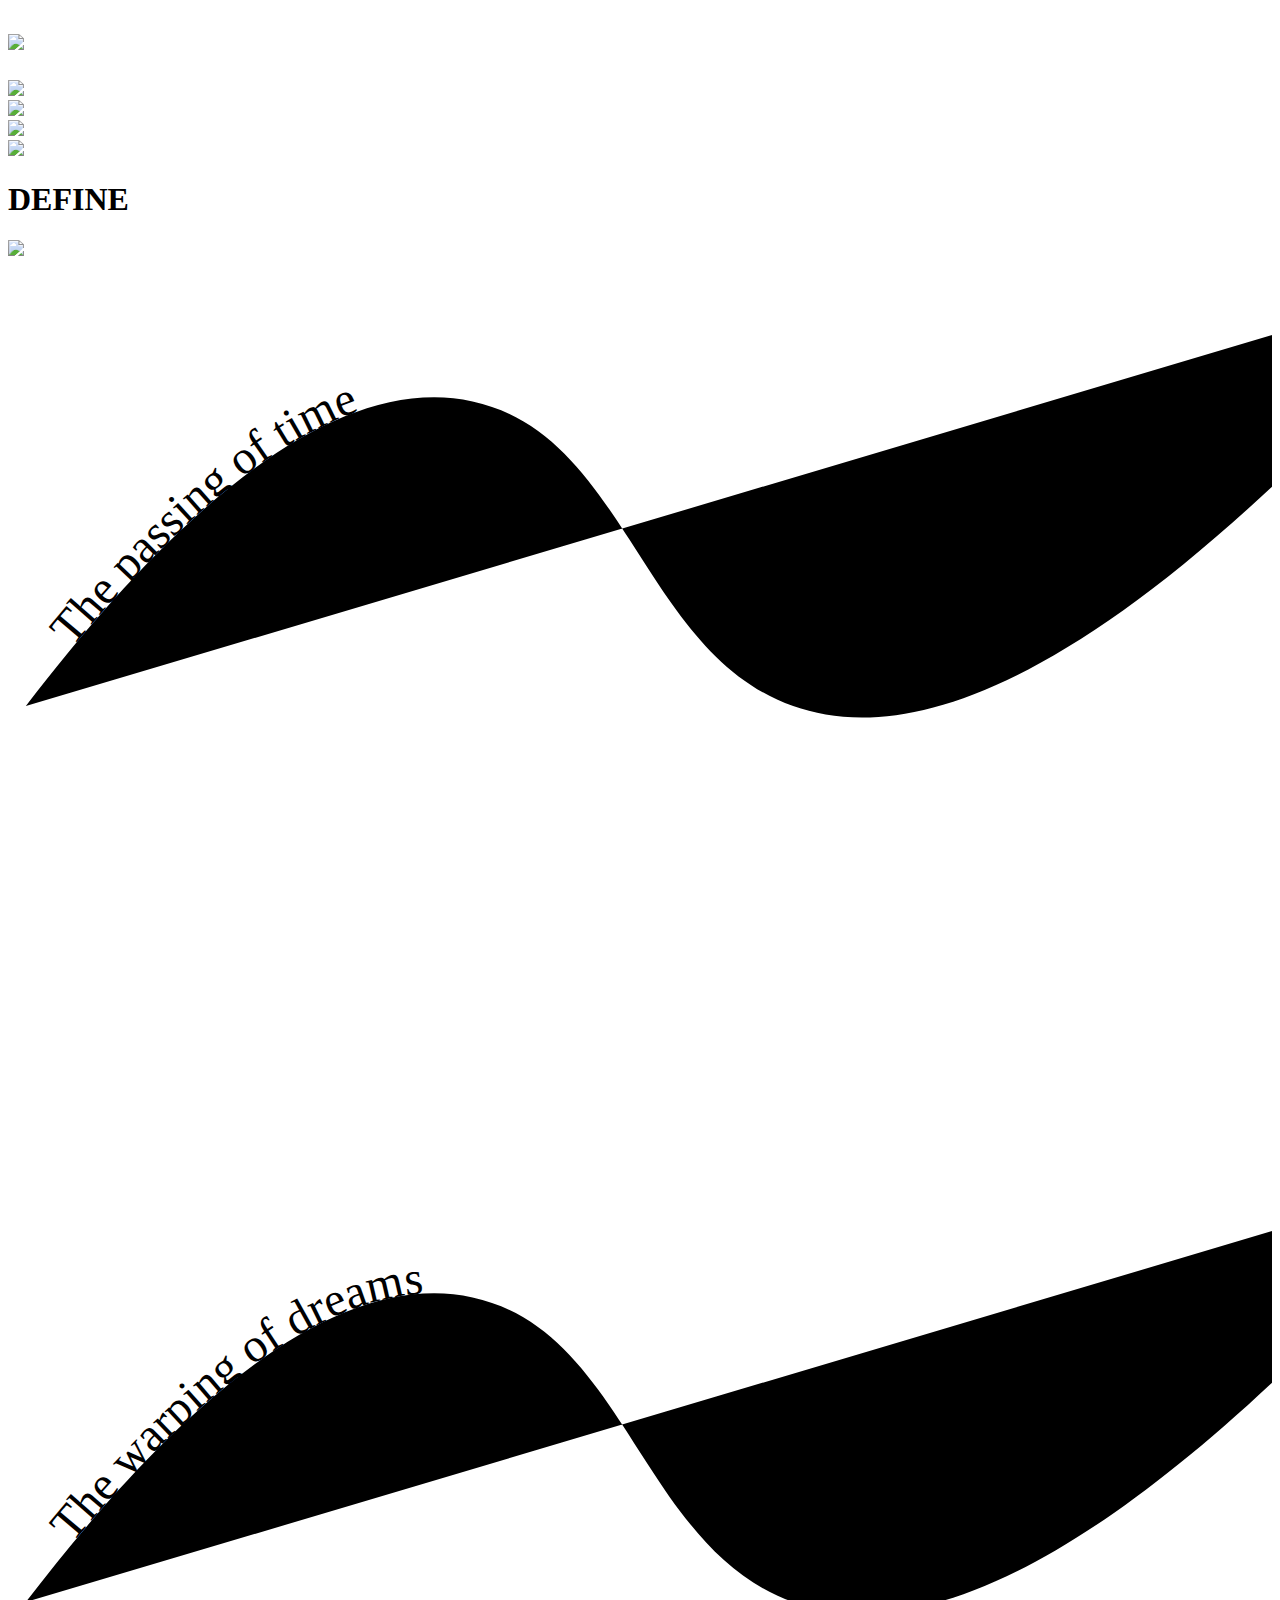
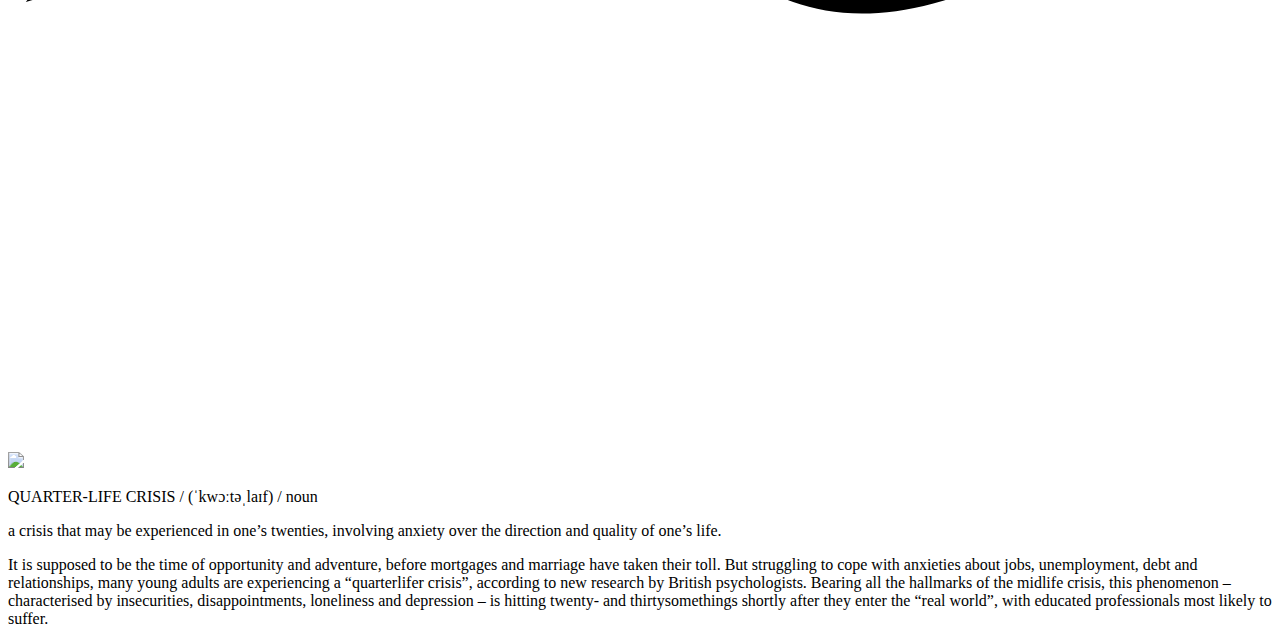
==== quarter1.html @ 0a626548 "Add files via upload" ====
<!DOCTYPE html>
<html lang="en">
<head>
    <meta charset="UTF-8">
    <meta name="viewport" content="width=device-width, initial-scale=1.0">
    <meta http-equiv="X-UA-Compatible" content="ie=edge">
    <title>Quarter Life</title>
    <link rel="stylesheet" type="text/css" href='assets/quarter1.css'>
    <link rel="stylesheet" href="https://use.typekit.net/jpz6lwa.css">

</head>
<body>

    <header>
        <h1><a href="index.html"><img src="images/MAKECENTS.png" width=800></a></h1>
    </header>

    <div class="flex-container">
        <div class="quarter1"><a href="quarter1.html"><img src="images/quarter1.png" width=200></a></div>
        <div class="quarter2"><a href="quarter2.html"><img src="images/quarter2.png" width=200></a></div>
        <div class="quarter3"><a href="quarter3.html"><img src="images/quarter3.png" width=200></a></div>
        <div class="quarter4"><a href="quarter4.html"><img src="images/quarter4.png" width=200></a></div>

    </div>

    <div class="type">
        <h1>DEFINE</h1>
    </div>

    <div class="firstcontent">
    <div class="clock"><img src="images/clock.jpg" width=400></div>


    <svg viewBox="0 0 425 300">
        <path id="curve" d="M6,150C49.63,93,105.79,36.65,156.2,47.55,207.89,58.74,213,131.91,264,150c40.67,14.43,108.57-6.91,229-145" />
        <text x="25">
          <textPath xlink:href="#curve">
            The passing of time
          </textPath>
        </text>
      </svg>

<div class="svg1">
      <svg viewBox="0 0 425 300">
        <path id="curve" d="M6,150C49.63,93,105.79,36.65,156.2,47.55,207.89,58.74,213,131.91,264,150c40.67,14.43,108.57-6.91,229-145" />
        <text x="25">
          <textPath xlink:href="#curve">
            The warping of dreams
          </textPath>
        </text>
      </svg>
    </div>
  

    <div class="face"><img src="images/quarterface.jpg" width=1000></div>

<div class="definition">
<p> QUARTER-LIFE CRISIS
    / (ˈkwɔːtəˌlaɪf) / 
    noun
</p>
<p>
    a crisis that may be experienced in one’s twenties, involving anxiety over the direction and quality of one’s life.</p>
</div>

<div class="circletype">
    <p>
        It is supposed to be the time of opportunity and adventure, before mortgages and marriage have taken their toll. But struggling to cope with anxieties about jobs, unemployment, debt and relationships, many young adults are experiencing a “quarterlifer crisis”, according to new research by British psychologists. Bearing all the hallmarks of the midlife crisis, this phenomenon – characterised by insecurities, disappointments, loneliness and depression – is hitting twenty- and thirtysomethings shortly after they enter the “real world”, with educated professionals most likely to suffer.</p>
</div>

</body>
</html>
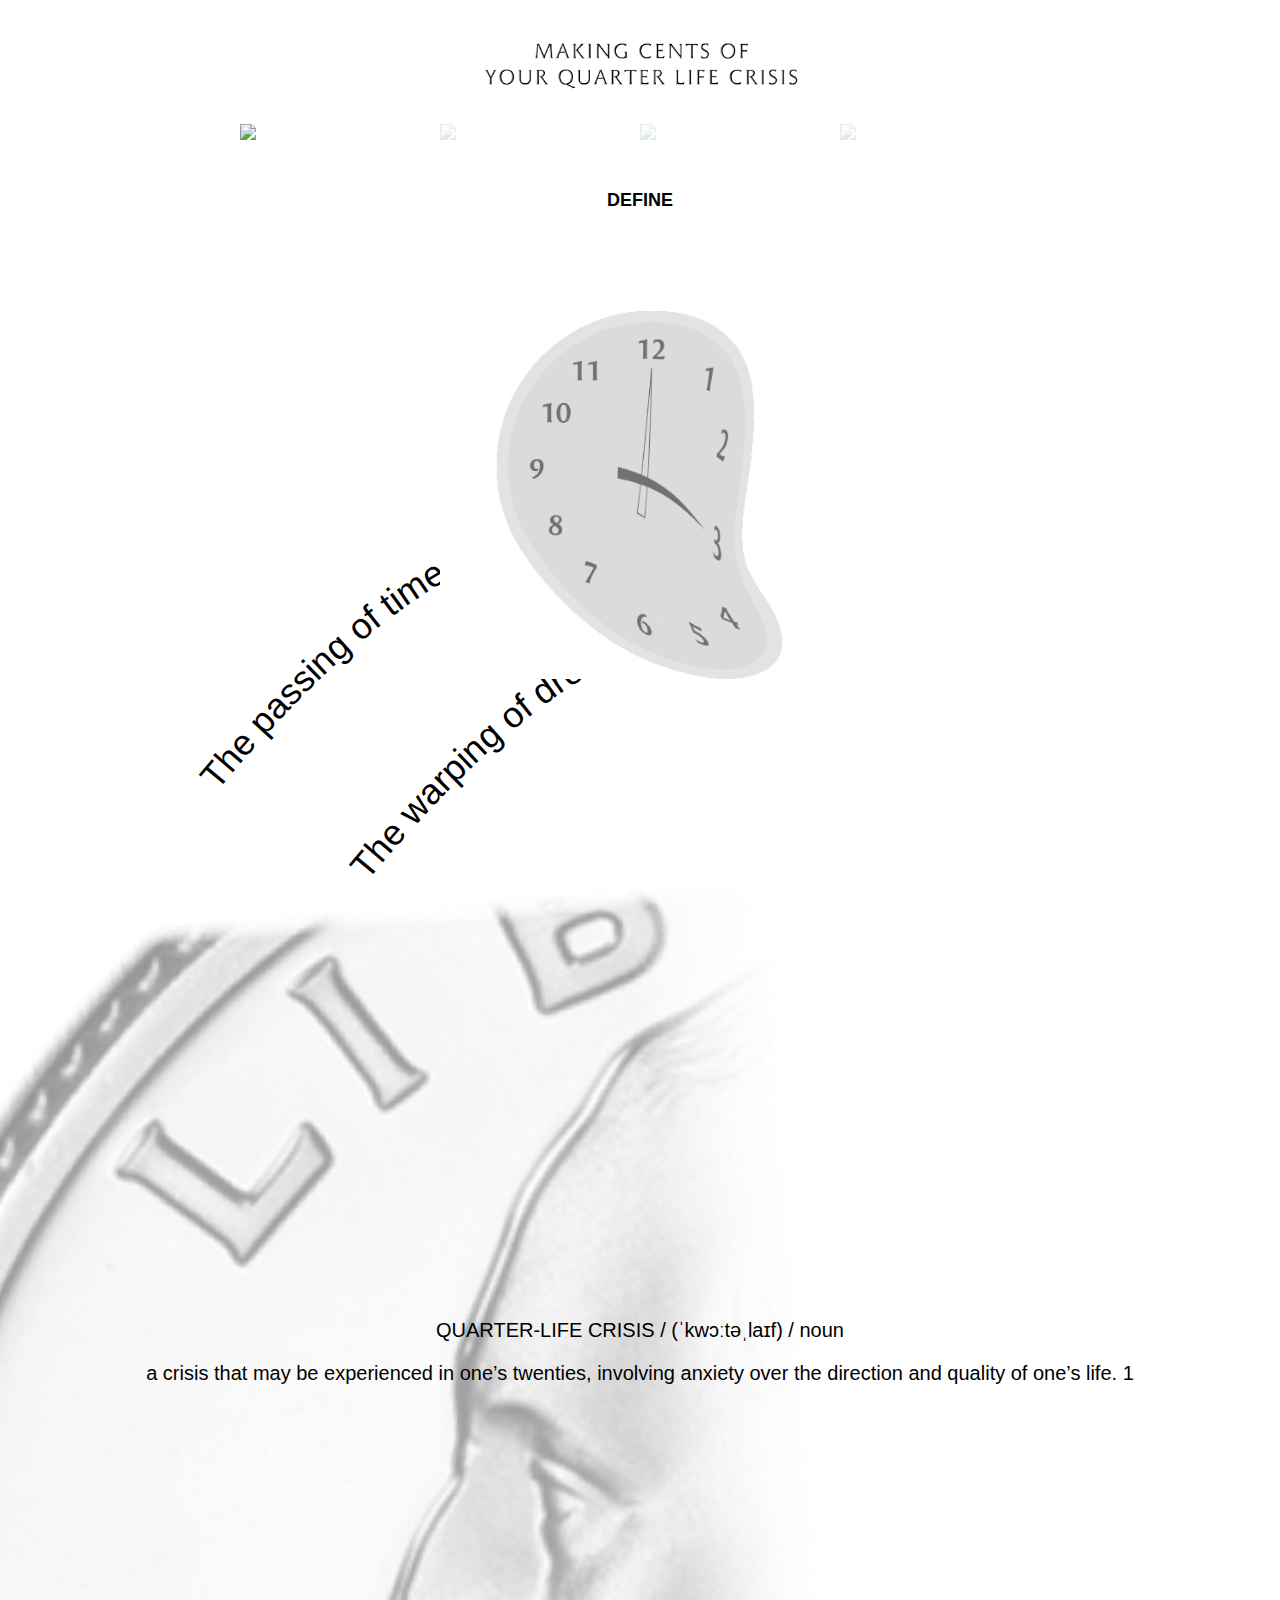
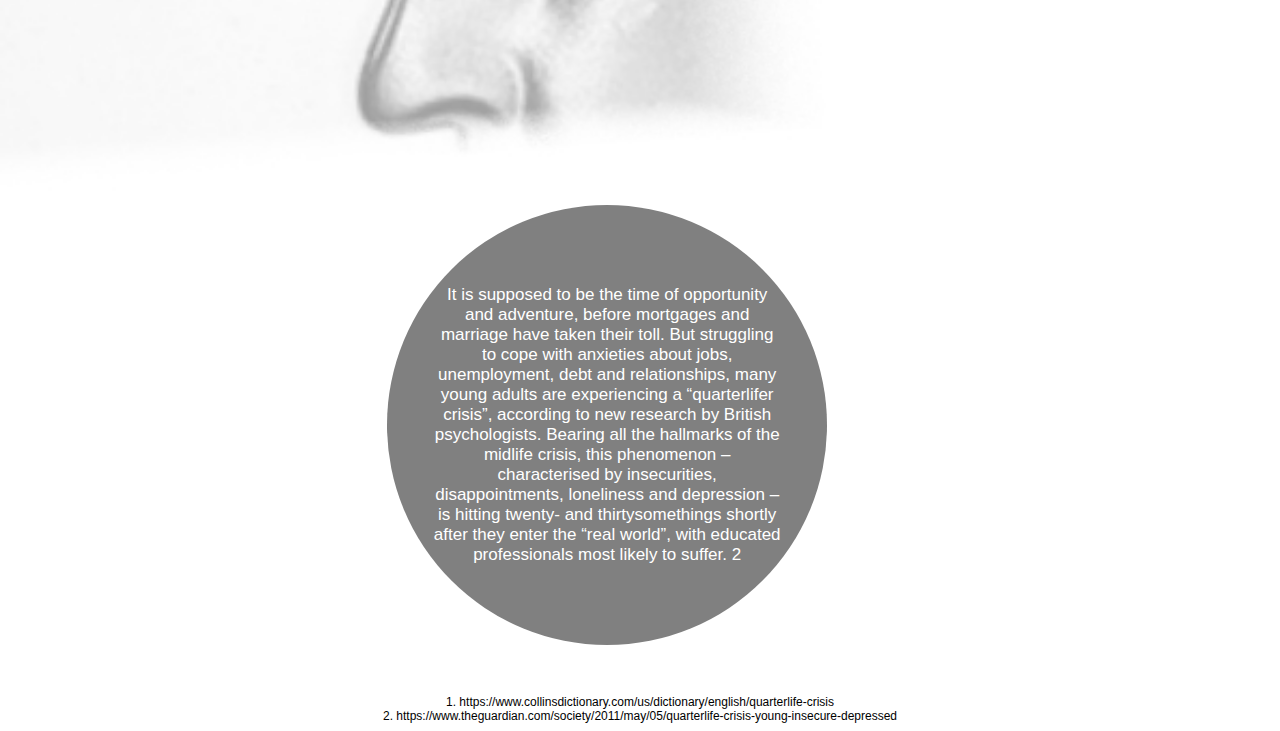
==== commit 28ec6c99: "update" ====
--- a/quarter1.html
+++ b/quarter1.html
@@ -12,7 +12,7 @@
 <body>
 
     <header>
-        <h1><a href="index.html"><img src="images/MAKECENTS.png" width=800></a></h1>
+        <h1><a href="index.html"><img src="images/MAKECENTS.png" width=30%></a></h1>
     </header>
 
     <div class="flex-container">
@@ -24,14 +24,11 @@
     </div>
 
     <div class="type">
-        <h1>DEFINE</h1>
+        <h2>DEFINE</h2>
     </div>
 
     <div class="firstcontent">
-    <div class="clock"><img src="images/clock.jpg" width=400></div>
-
-
-    <svg viewBox="0 0 425 300">
+      <svg viewBox="0 0 425 300">
         <path id="curve" d="M6,150C49.63,93,105.79,36.65,156.2,47.55,207.89,58.74,213,131.91,264,150c40.67,14.43,108.57-6.91,229-145" />
         <text x="25">
           <textPath xlink:href="#curve">
@@ -50,6 +47,13 @@
         </text>
       </svg>
     </div>
+
+    <div class="clock"><img src="images/clock.jpg" width=400></div>
+
+    </div>
+
+
+  
   
 
     <div class="face"><img src="images/quarterface.jpg" width=1000></div>
@@ -60,13 +64,22 @@
     noun
 </p>
 <p>
-    a crisis that may be experienced in one’s twenties, involving anxiety over the direction and quality of one’s life.</p>
+    a crisis that may be experienced in one’s twenties, involving anxiety over the direction and quality of one’s life. 1</p>
 </div>
 
 <div class="circletype">
-    <p>
-        It is supposed to be the time of opportunity and adventure, before mortgages and marriage have taken their toll. But struggling to cope with anxieties about jobs, unemployment, debt and relationships, many young adults are experiencing a “quarterlifer crisis”, according to new research by British psychologists. Bearing all the hallmarks of the midlife crisis, this phenomenon – characterised by insecurities, disappointments, loneliness and depression – is hitting twenty- and thirtysomethings shortly after they enter the “real world”, with educated professionals most likely to suffer.</p>
+It is supposed to be the time of opportunity and adventure, before mortgages and marriage have taken their toll. But struggling to cope with anxieties about jobs, unemployment, debt and relationships, many young adults are experiencing a “quarterlifer crisis”, according to new research by British psychologists. Bearing all the hallmarks of the midlife crisis, this phenomenon – characterised by insecurities, disappointments, loneliness and depression – is hitting twenty- and thirtysomethings shortly after they enter the “real world”, with educated professionals most likely to suffer. 2</p>
 </div>
+
+<div class="citation">
+  <div>
+1. https://www.collinsdictionary.com/us/dictionary/english/quarterlife-crisis
+</div>
+<div>
+  2. https://www.theguardian.com/society/2011/may/05/quarterlife-crisis-young-insecure-depressed
+</div>
+</div>
+
 
 </body>
 </html>
--- a/assets/quarter1.css
+++ b/assets/quarter1.css
@@ -0,0 +1,131 @@
+body {
+    background-color:white;
+    cursor: url(../images/trainphotoshop.png), pointer;
+    font-size: 12px;
+    font-family: angie-sans, sans-serif;
+    font-weight: 400;
+    font-style: normal;
+}
+
+h1 {
+    cursor: url(../images/trainphotoshop.png), pointer;
+    text-align: center;
+
+}
+h2 {
+    text-align: center;
+    margin-top: 50px;
+}
+header {
+    cursor: url(../images/trainphotoshop.png), pointer;
+}
+a {
+    color: black;
+}
+img {
+    display: block;
+    margin-left: auto;
+    margin-right: auto;
+}
+
+.flex-container {
+    display:flex;
+    justify-content: center;
+    margin-left: 50px;
+    margin-right: 50px;
+}
+
+p {
+    text-align: center;
+    color: black;   
+    font-family: angie-sans, sans-serif;
+    font-weight: 400;
+    font-style: normal;}
+
+.quarter2, .quarter3, .quarter4 {
+    opacity: 0.2;
+}
+    
+}
+.links {
+    color: black;
+}
+  
+  path {
+    fill: transparent;
+  }
+  
+  text {
+    fill: black;
+    ;
+  }
+
+  svg {
+
+  position: absolute;
+  top: 400px;
+  left: 150px;
+  width: 100%;
+  height: 100%;
+  z-index: -1;
+}
+
+.firstcontent {
+    margin-top: 100px;
+}
+
+.svg {
+position: absolute;
+  top: 10%;
+  left: 150px;
+  width: 100%;
+  height: 100%;
+}
+
+.svg1 {
+    position: absolute;
+      top: 10%;
+      left: 150px;
+      width: 100%;
+      height: 100%;
+    }
+
+.face {
+    margin-left: -600px;
+    z-index: -1;
+    display: block;
+    margin-top: 200px;
+
+}
+.definition {
+    position: relative;
+    top: -500px;
+    z-index: 1;
+    display: block;
+    font-size: 20px;
+}
+.clock {
+    display: absolute;
+
+}
+
+.circletype {
+    background: gray;
+    justify-content: center;
+    align-items: center;
+    border-radius: 100%;
+    text-align: center;
+  margin-left: 30%;
+  margin-top: -100px;
+    font-size: 17px;
+    padding: 45px;
+    display: flex;
+    height: 350px;
+    width: 350px;
+    color: white;
+}
+
+.citation {
+    text-align: center;
+    margin-top: 50px;
+}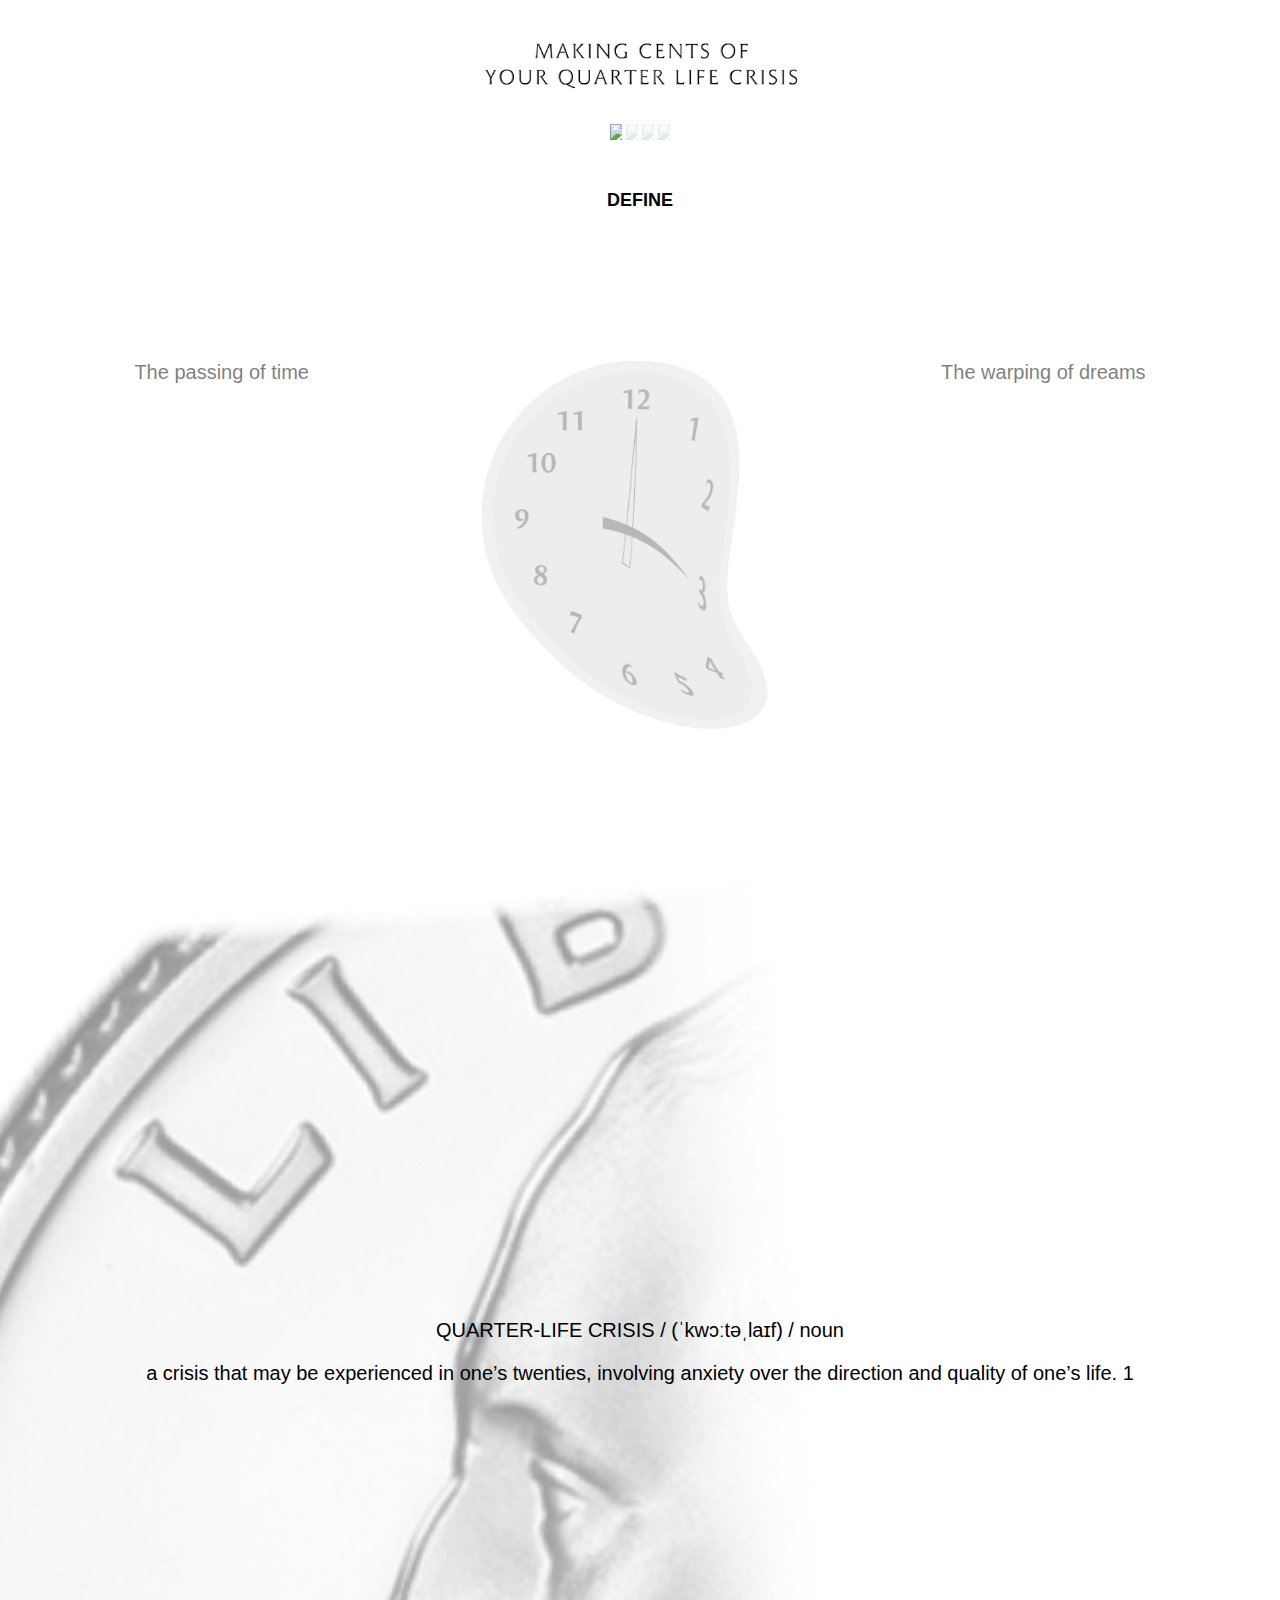
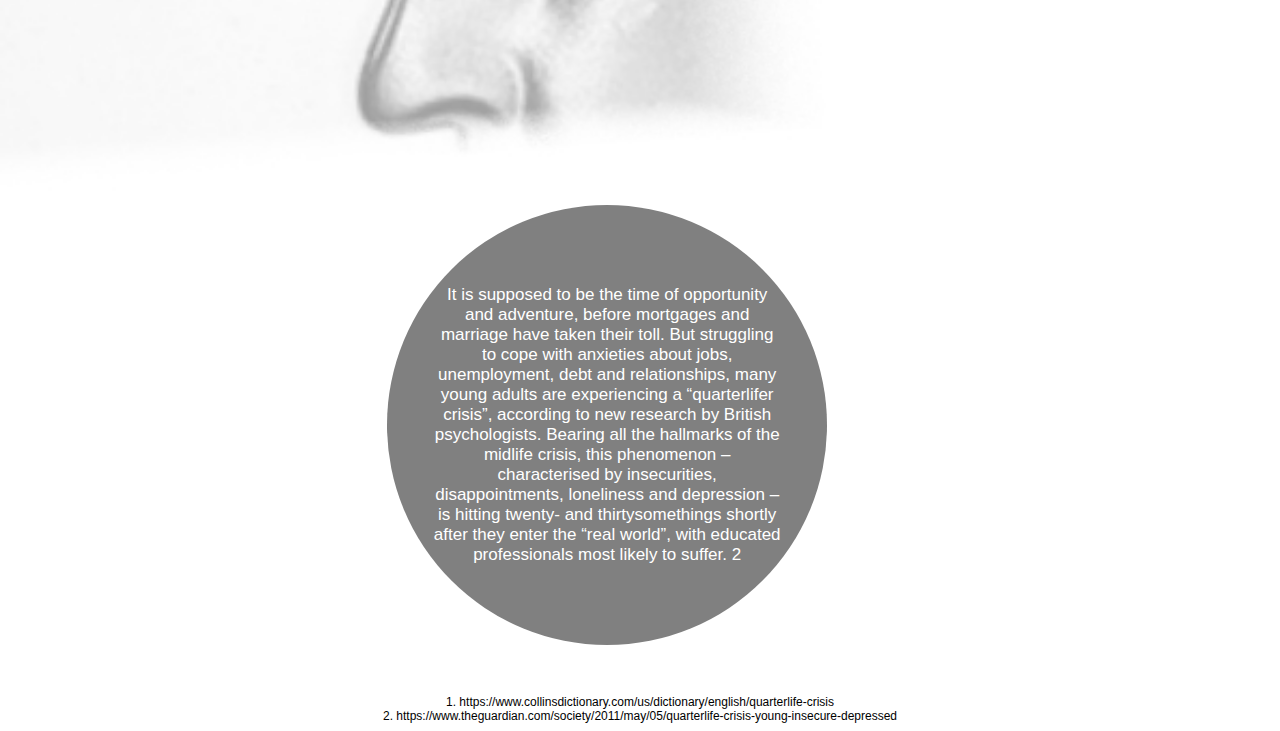
==== commit 539b93f3: "update" ====
--- a/quarter1.html
+++ b/quarter1.html
@@ -16,10 +16,10 @@
     </header>
 
     <div class="flex-container">
-        <div class="quarter1"><a href="quarter1.html"><img src="images/quarter1.png" width=200></a></div>
-        <div class="quarter2"><a href="quarter2.html"><img src="images/quarter2.png" width=200></a></div>
-        <div class="quarter3"><a href="quarter3.html"><img src="images/quarter3.png" width=200></a></div>
-        <div class="quarter4"><a href="quarter4.html"><img src="images/quarter4.png" width=200></a></div>
+        <div class="quarter1"><a href="quarter1.html"><img src="images/quarter1.png" width=70%></a></div>
+        <div class="quarter2"><a href="quarter2.html"><img src="images/quarter2.png" width=70%></a></div>
+        <div class="quarter3"><a href="quarter3.html"><img src="images/quarter3.png" width=70%></a></div>
+        <div class="quarter4"><a href="quarter4.html"><img src="images/quarter4.png" width=70%></a></div>
 
     </div>
 
@@ -28,27 +28,16 @@
     </div>
 
     <div class="firstcontent">
-      <svg viewBox="0 0 425 300">
-        <path id="curve" d="M6,150C49.63,93,105.79,36.65,156.2,47.55,207.89,58.74,213,131.91,264,150c40.67,14.43,108.57-6.91,229-145" />
-        <text x="25">
-          <textPath xlink:href="#curve">
+
+     <div class="pass">
             The passing of time
-          </textPath>
-        </text>
-      </svg>
+     </div>
 
-<div class="svg1">
-      <svg viewBox="0 0 425 300">
-        <path id="curve" d="M6,150C49.63,93,105.79,36.65,156.2,47.55,207.89,58.74,213,131.91,264,150c40.67,14.43,108.57-6.91,229-145" />
-        <text x="25">
-          <textPath xlink:href="#curve">
-            The warping of dreams
-          </textPath>
-        </text>
-      </svg>
-    </div>
+   <img src="images/clock.jpg" width=400>
 
-    <div class="clock"><img src="images/clock.jpg" width=400></div>
+  <div class="dreams">
+          The warping of dreams
+  </div>
 
     </div>
 
--- a/assets/quarter1.css
+++ b/assets/quarter1.css
@@ -71,7 +71,20 @@
 }
 
 .firstcontent {
-    margin-top: 100px;
+    font-size: 20px;
+    display:flex;
+    margin-left: 10%;
+    margin-right: 10%;
+    margin-top: 150px;
+    opacity: 50%;
+}
+.firstcontent:hover .dreams {
+    -webkit-transform: scaleX(0.5);
+    transform: scaleX(0.5);
+}
+
+.firstcontent:hover .pass {
+    letter-spacing: 2px;
 }
 
 .svg {
@@ -94,7 +107,7 @@
     margin-left: -600px;
     z-index: -1;
     display: block;
-    margin-top: 200px;
+    margin-top: 150px;
 
 }
 .definition {
